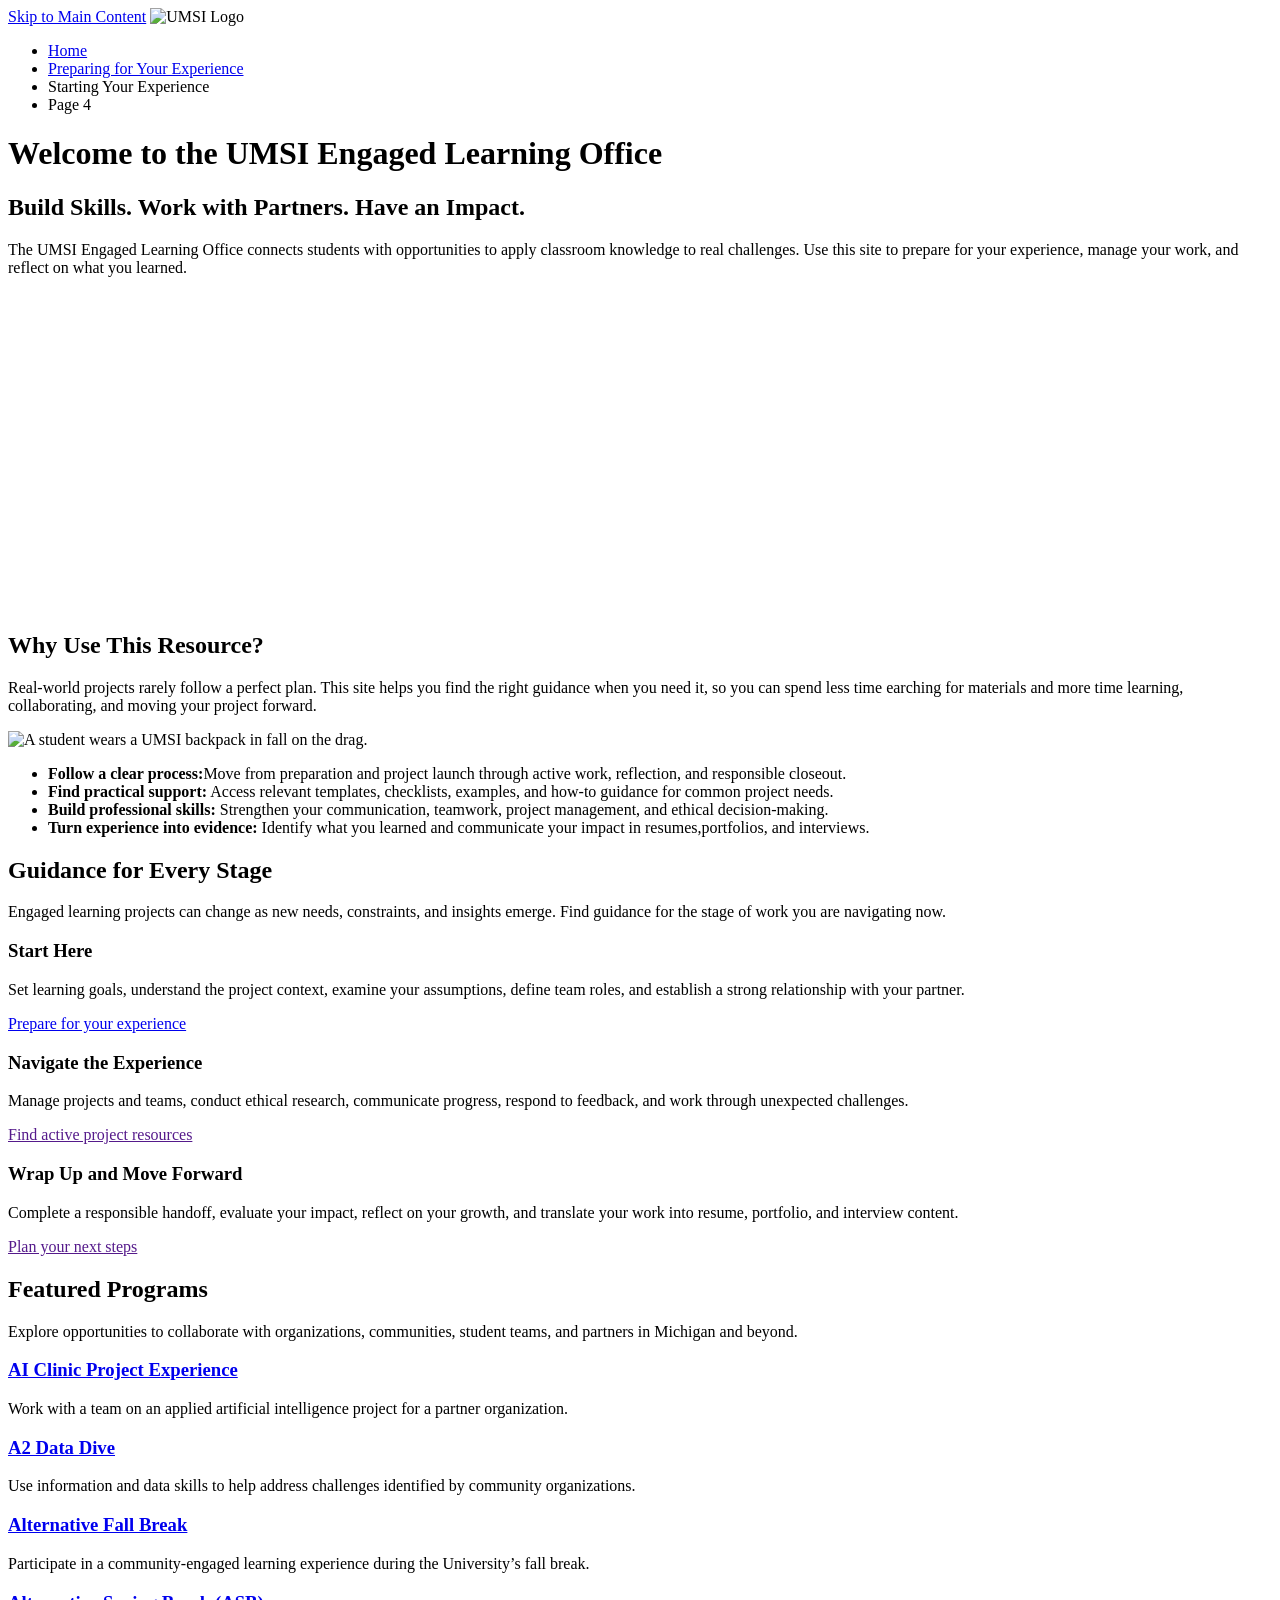
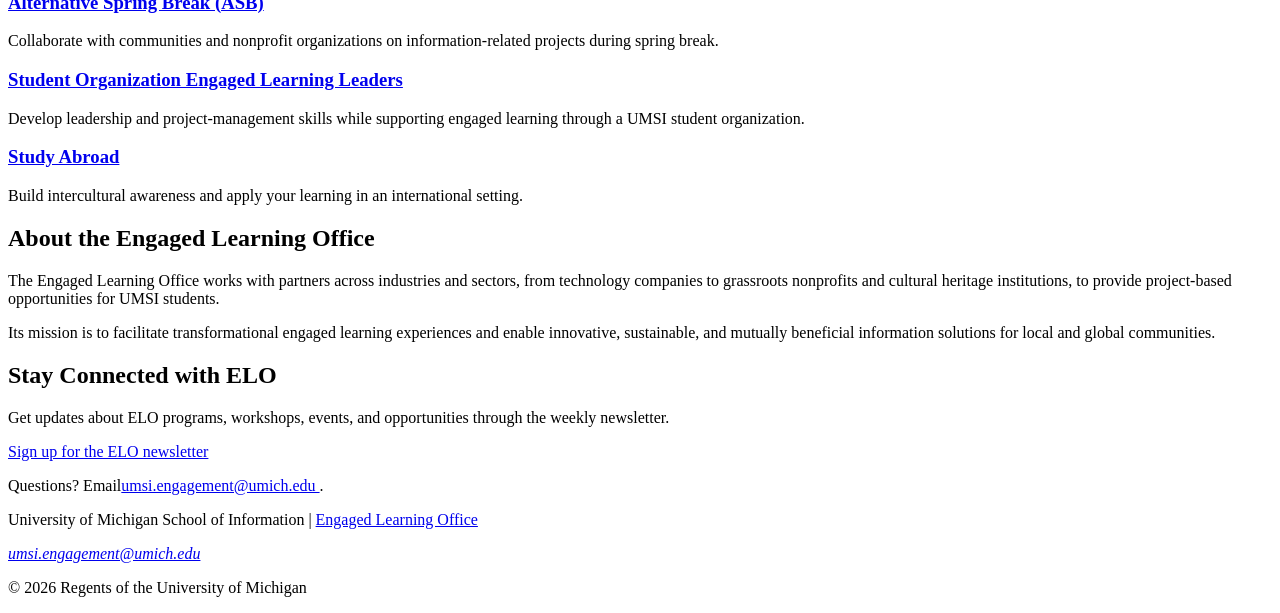
==== index.html @ dc8dc24f "Add files via upload first draft" ====
<!DOCTYPE html>
<html lang="en">
<head>
    <meta charset="UTF-8">
    <meta name="viewport" content="width=device-width, initial-scale=1.0">
    <title>Engaged Learning Resources | UMSI</title>

</head>
<body>

    <header>
  <a href = "#main">Skip to Main Content</a>
        <img src="images/UMSI_signature_vertical_informal_solidblue.jpg" alt="UMSI Logo">
        <nav>
            <ul>
                <li><a href = "index.html">Home</a></li>
                <li><a href = "prep.html">Preparing for Your Experience</a></li>
                <li><a>Starting Your Experience</a></li>
                <li><a>Page 4</a></li>
            </ul>
        </nav>
    <h1>Welcome to the UMSI Engaged Learning Office</h1>

    </header>
    <main id="main">
    <section>
      <h2>Build Skills. Work with Partners. Have an Impact.</h2>
      <p>
       The UMSI Engaged Learning Office connects students with opportunities to apply classroom knowledge to real challenges. Use this site to prepare for your experience, manage your work, and reflect on what you learned.
      </p>

      <iframe width="560px" height="315px" src="https://www.youtube.com/embed/81ZO9RfIJEQ?si=tBp82YWZMl1u7CVS" title="YouTube video player" frameborder="0" allow="accelerometer; autoplay; clipboard-write; encrypted-media; gyroscope; picture-in-picture; web-share" referrerpolicy="strict-origin-when-cross-origin" allowfullscreen></iframe>
         <!-- Note: this iframe might cause an Axe ARIA error - that's not on you that's on YouTube! -->
    </section>

<section>
    <h2>Why Use This Resource?</h2>

    <p>Real-world projects rarely follow a perfect plan. This site helps you find the right guidance when you need it, so you can spend less time earching for materials and more time learning, collaborating, and moving your project forward.
    </p>
        <img src="images/UMSI_CampusFall_UMSIBackpack_02.jpg" alt="A student wears a UMSI backpack in fall on the drag.">
    <ul>
        <li><strong>Follow a clear process:</strong>Move from preparation and project launch through active work, reflection, and responsible closeout.</li>
        <li><strong>Find practical support:</strong> Access relevant templates, checklists, examples, and how-to guidance for common project needs.</li>
        <li><strong>Build professional skills:</strong> Strengthen your communication, teamwork, project management, and ethical decision-making.</li>
        <li><strong>Turn experience into evidence:</strong> Identify what you learned and communicate your impact in resumes,portfolios, and interviews.</li>
    </ul>
</section>

 <section>
    <h2>Guidance for Every Stage</h2>
    <p>Engaged learning projects can change as new needs, constraints, and insights emerge. Find guidance for the stage of work you are navigating <srong>now.</strong></p>
    <article>
      <h3>Start Here</h3>
      <p>Set learning goals, understand the project context, examine your assumptions, define team roles, and establish a strong relationship with your partner.</p>
      <a href="prep.html">Prepare for your experience</a>
    </article>

    <article>
      <h3>Navigate the Experience</h3>
      <p>Manage projects and teams, conduct ethical research, communicate progress, respond to feedback, and work through unexpected challenges.</p>
      <a href="">Find active project resources</a>
    </article>

    <article>
      <h3>Wrap Up and Move Forward</h3>
      <p>Complete a responsible handoff, evaluate your impact, reflect on your growth, and translate your work into resume, portfolio, and interview content.</p>
      <a href="">Plan your next steps</a>
    </article>
  </section>

   <section>
    <h2>Featured Programs</h2>
    <p>Explore opportunities to collaborate with organizations, communities, student teams, and partners in Michigan and beyond.</p>
    <article>
    <h3><a href="https://mcompass.umich.edu/_portal/tds-program-brochure?programid=12810">AI Clinic Project Experience</a></h3>
    <p>Work with a team on an applied artificial intelligence project for a partner organization.</p>
    </article>

    <article>
    <h3><a href="https://mcompass.umich.edu/_portal/tds-program-brochure?programid=12556">A2 Data Dive</a></h3>
    <p>Use information and data skills to help address challenges identified by community organizations.</p>
    </article>

     <article>
      <h3><a href="https://mcompass.umich.edu/_portal/tds-program-brochure?programid=11297">Alternative Fall Break</a></h3>
      <p>Participate in a community-engaged learning experience during the University’s fall break.</p>
    </article>

    <article>
      <h3><a href="https://mcompass.umich.edu/_portal/tds-program-brochure?programid=10621">Alternative Spring Break (ASB)</a></h3>
       <p>Collaborate with communities and nonprofit organizations on information-related projects during spring break.</p>
    </article>

    <article>
      <h3><a href="https://mcompass.umich.edu/_portal/tds-program-brochure?programid=12294">Student Organization Engaged Learning Leaders</a></h3>
       <p>Develop leadership and project-management skills while supporting engaged learning through a UMSI student organization.</p>
    </article>

    <article>
      <h3><a href="https://www.si.umich.edu/student-life/study-abroad">Study Abroad</a></h3>
      <p>Build intercultural awareness and apply your learning in an international setting. </p>
    </article>
   </section>
  <section>
    <h2>About the Engaged Learning Office</h2>
    <p>The Engaged Learning Office works with partners across industries and sectors, from technology companies to grassroots nonprofits and cultural heritage institutions, to provide project-based opportunities for UMSI students.</p>
    <p>Its mission is to facilitate transformational engaged learning experiences and enable innovative, sustainable, and mutually beneficial information solutions for local and global communities.</p>
  </section>
  <aside>
    <h2>Stay Connected with ELO</h2>
    <p>Get updates about ELO programs, workshops, events, and opportunities through the weekly newsletter.</p>
    <div>
       <a href="https://umsi.info/elo-newsletter"> Sign up for the ELO newsletter</a>
    </div>
    <p>Questions? Email<a href="mailto:umsi.engagement@umich.edu">umsi.engagement@umich.edu </a>.</p>
  </aside>


        <!-- Content taken & modified from UMGPT with the prompt, "Write me a webpage of intro content to help meet the following requirements - this is for the home page": and then pasted in the client objectives & project requirements"
        UMGPT. (2026). UMGPT ( GPT-5.6 Sol September 7th version) [Large language model]. -->
    </main>
    <footer>
        <p>University of Michigan School of Information | <a href="https://www.si.umich.edu/programs/engaged-learning/about-engaged-learning-office">Engaged Learning Office </a></p>
      <address>
        <a href="mailto:umsi.engagement@umich.edu">umsi.engagement@umich.edu</a>
      </address>
      <p>&copy; 2026 Regents of the University of Michigan</p>
    </footer>
</body>
</html>
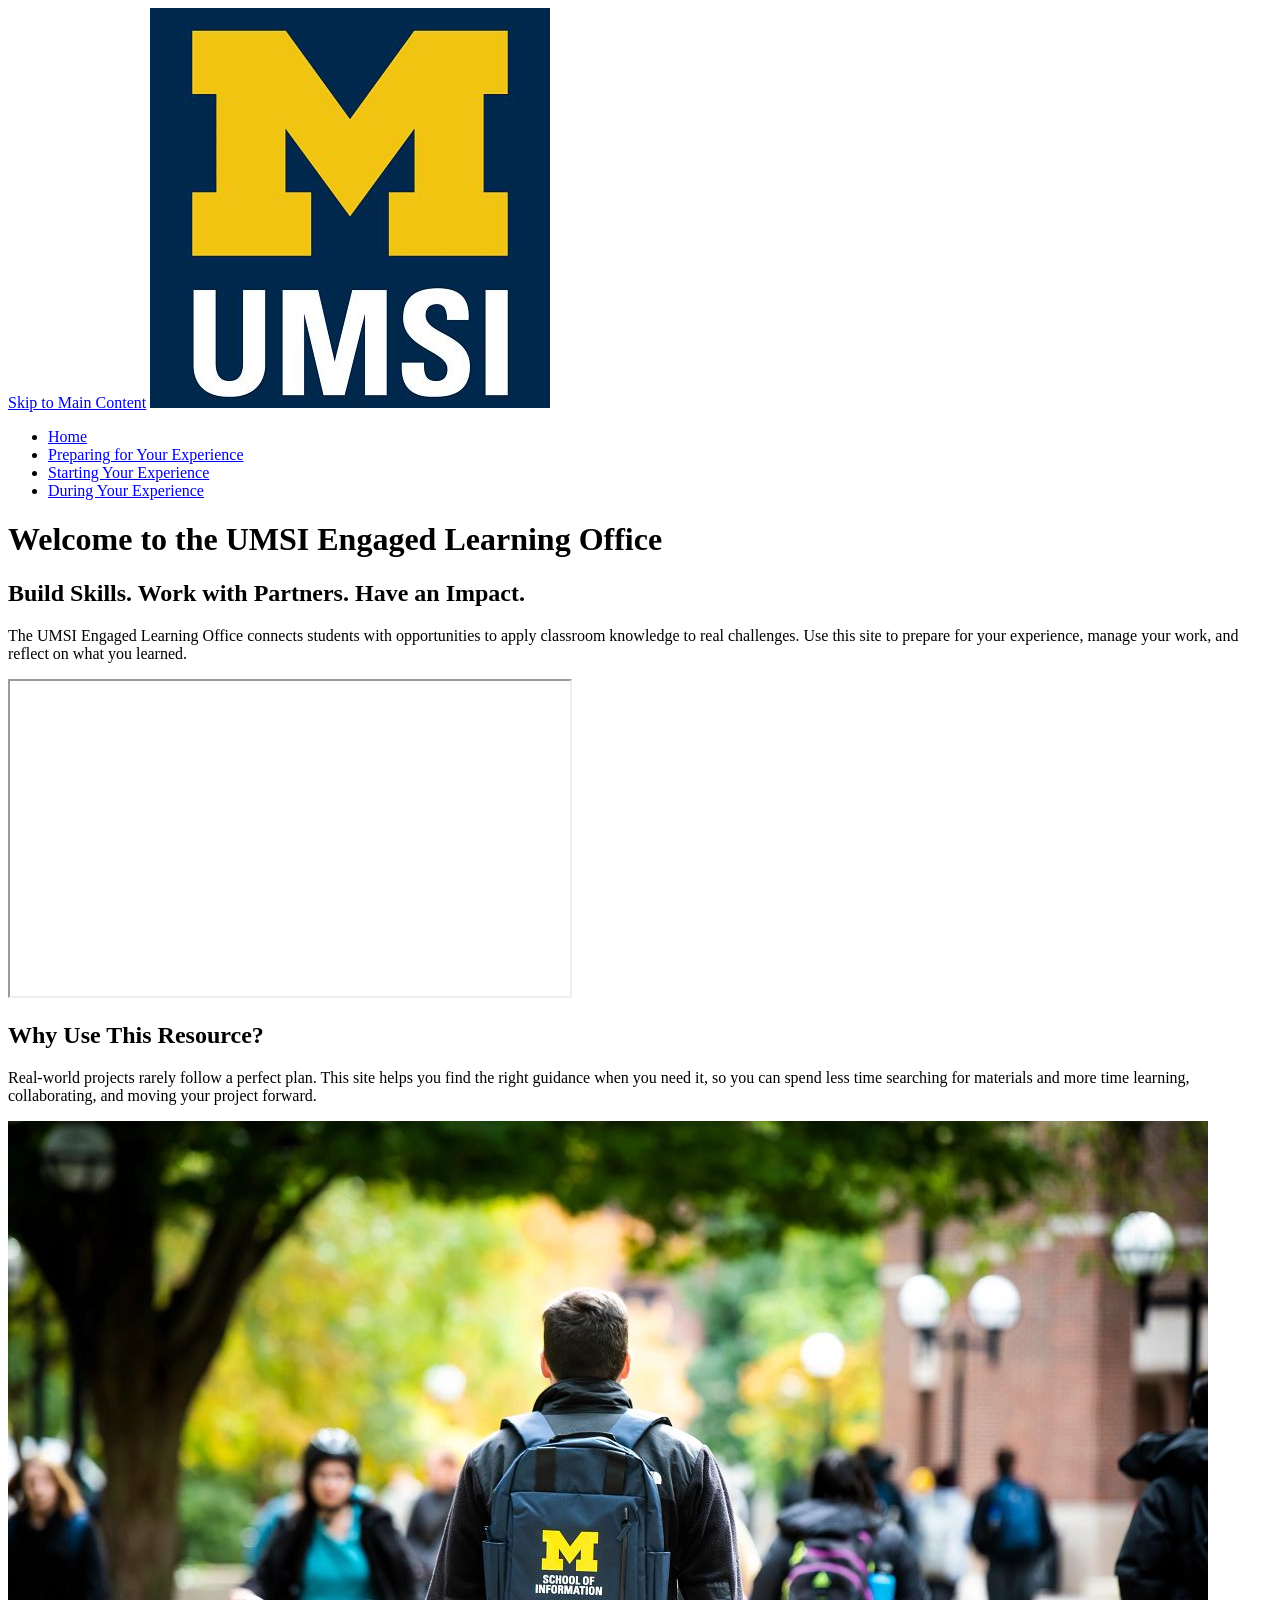
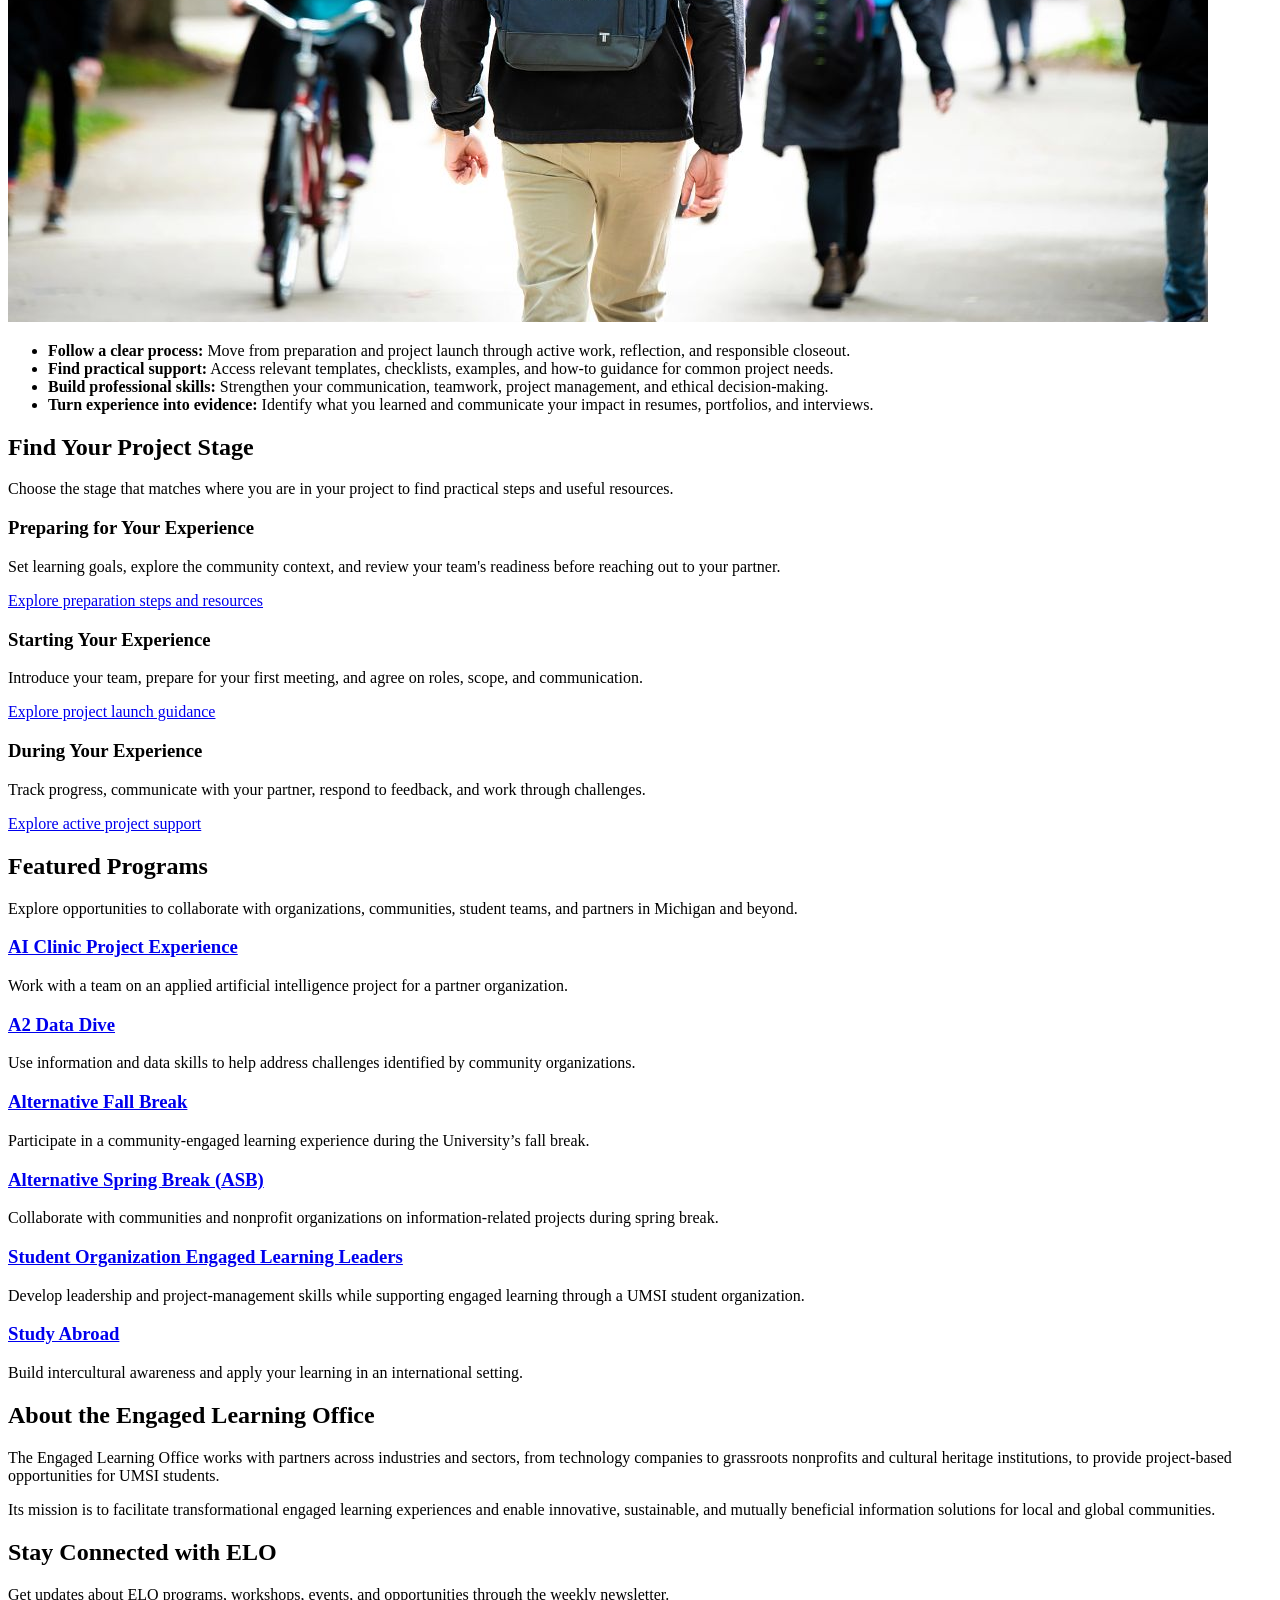
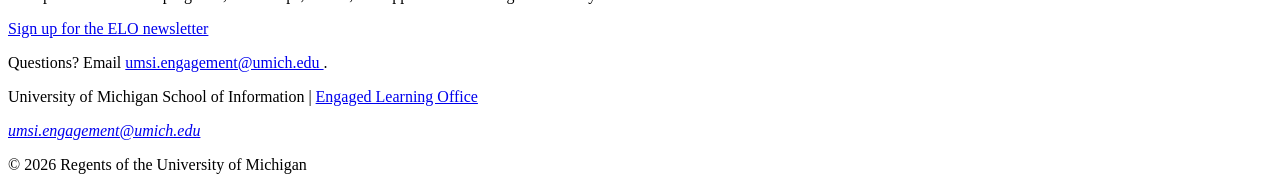
==== commit 6549f418: "Add files via upload 1st uploaded" ====
--- a/index.html
+++ b/index.html
@@ -10,64 +10,83 @@
 
     <header>
   <a href = "#main">Skip to Main Content</a>
-        <img src="images/UMSI_signature_vertical_informal_solidblue.jpg" alt="UMSI Logo">
-        <nav>
+        <img src="images/UMSI_signature_vertical_informal_solidblue.jpg" alt="University of Michigan School of Information">
+        <nav aria-label="Main navigation">
             <ul>
-                <li><a href = "index.html">Home</a></li>
-                <li><a href = "prep.html">Preparing for Your Experience</a></li>
-                <li><a>Starting Your Experience</a></li>
-                <li><a>Page 4</a></li>
+                <li><a href="index.html" aria-current="page">Home</a></li>
+                <li><a href="prep.html">Preparing for Your Experience</a></li>
+                <li><a href="starting.html">Starting Your Experience</a></li>
+                <li><a href="during.html">During Your Experience</a></li>
             </ul>
         </nav>
-    <h1>Welcome to the UMSI Engaged Learning Office</h1>
 
     </header>
     <main id="main">
+       <h1>Welcome to the UMSI Engaged Learning Office</h1>
     <section>
       <h2>Build Skills. Work with Partners. Have an Impact.</h2>
       <p>
        The UMSI Engaged Learning Office connects students with opportunities to apply classroom knowledge to real challenges. Use this site to prepare for your experience, manage your work, and reflect on what you learned.
       </p>
 
-      <iframe width="560px" height="315px" src="https://www.youtube.com/embed/81ZO9RfIJEQ?si=tBp82YWZMl1u7CVS" title="YouTube video player" frameborder="0" allow="accelerometer; autoplay; clipboard-write; encrypted-media; gyroscope; picture-in-picture; web-share" referrerpolicy="strict-origin-when-cross-origin" allowfullscreen></iframe>
+      <iframe width="560" height="315" src="https://www.youtube.com/embed/81ZO9RfIJEQ?si=tBp82YWZMl1u7CVS" title="YouTube video player" allow="accelerometer; autoplay; clipboard-write; encrypted-media; gyroscope; picture-in-picture; web-share" referrerpolicy="strict-origin-when-cross-origin" allowfullscreen></iframe>
          <!-- Note: this iframe might cause an Axe ARIA error - that's not on you that's on YouTube! -->
     </section>
 
 <section>
     <h2>Why Use This Resource?</h2>
 
-    <p>Real-world projects rarely follow a perfect plan. This site helps you find the right guidance when you need it, so you can spend less time earching for materials and more time learning, collaborating, and moving your project forward.
+    <p>Real-world projects rarely follow a perfect plan. This site helps you find the right guidance when you need it, so you can spend less time searching for materials and more time learning, collaborating, and moving your project forward.
     </p>
         <img src="images/UMSI_CampusFall_UMSIBackpack_02.jpg" alt="A student wears a UMSI backpack in fall on the drag.">
     <ul>
-        <li><strong>Follow a clear process:</strong>Move from preparation and project launch through active work, reflection, and responsible closeout.</li>
+        <li><strong>Follow a clear process:</strong> Move from preparation and project launch through active work, reflection, and responsible closeout.</li>
         <li><strong>Find practical support:</strong> Access relevant templates, checklists, examples, and how-to guidance for common project needs.</li>
         <li><strong>Build professional skills:</strong> Strengthen your communication, teamwork, project management, and ethical decision-making.</li>
-        <li><strong>Turn experience into evidence:</strong> Identify what you learned and communicate your impact in resumes,portfolios, and interviews.</li>
+        <li><strong>Turn experience into evidence:</strong> Identify what you learned and communicate your impact in resumes, portfolios, and interviews.</li>
     </ul>
 </section>
 
  <section>
-    <h2>Guidance for Every Stage</h2>
-    <p>Engaged learning projects can change as new needs, constraints, and insights emerge. Find guidance for the stage of work you are navigating <srong>now.</strong></p>
+    <h2>Find Your Project Stage</h2>
+    <p>
+        Choose the stage that matches where you are in your
+        project to find practical steps and useful resources.
+    </p>
+
     <article>
-      <h3>Start Here</h3>
-      <p>Set learning goals, understand the project context, examine your assumptions, define team roles, and establish a strong relationship with your partner.</p>
-      <a href="prep.html">Prepare for your experience</a>
+        <h3>Preparing for Your Experience</h3>
+        <p>
+            Set learning goals, explore the community context,
+            and review your team's readiness before reaching
+            out to your partner.
+        </p>
+        <a href="prep.html">Explore preparation steps and resources</a>
     </article>
 
     <article>
-      <h3>Navigate the Experience</h3>
-      <p>Manage projects and teams, conduct ethical research, communicate progress, respond to feedback, and work through unexpected challenges.</p>
-      <a href="">Find active project resources</a>
+        <h3>Starting Your Experience</h3>
+        <p>
+            Introduce your team, prepare for your first meeting,
+            and agree on roles, scope, and communication.
+        </p>
+        <a href="starting.html">Explore project launch guidance</a>
     </article>
 
     <article>
-      <h3>Wrap Up and Move Forward</h3>
-      <p>Complete a responsible handoff, evaluate your impact, reflect on your growth, and translate your work into resume, portfolio, and interview content.</p>
-      <a href="">Plan your next steps</a>
+        <h3>During Your Experience</h3>
+        <p>
+            Track progress, communicate with your partner,
+            respond to feedback, and work through challenges.
+        </p>
+        <a href="during.html">Explore active project support</a>
     </article>
-  </section>
+
+    <!--
+    Stage introductions drafted with OpenAI Codex on September 19,
+    2026, to align the homepage with the site's three subject pages.
+    -->
+</section>
 
    <section>
     <h2>Featured Programs</h2>
@@ -113,7 +132,7 @@
     <div>
        <a href="https://umsi.info/elo-newsletter"> Sign up for the ELO newsletter</a>
     </div>
-    <p>Questions? Email<a href="mailto:umsi.engagement@umich.edu">umsi.engagement@umich.edu </a>.</p>
+    <p>Questions? Email <a href="mailto:umsi.engagement@umich.edu">umsi.engagement@umich.edu </a>.</p>
   </aside>
 
 
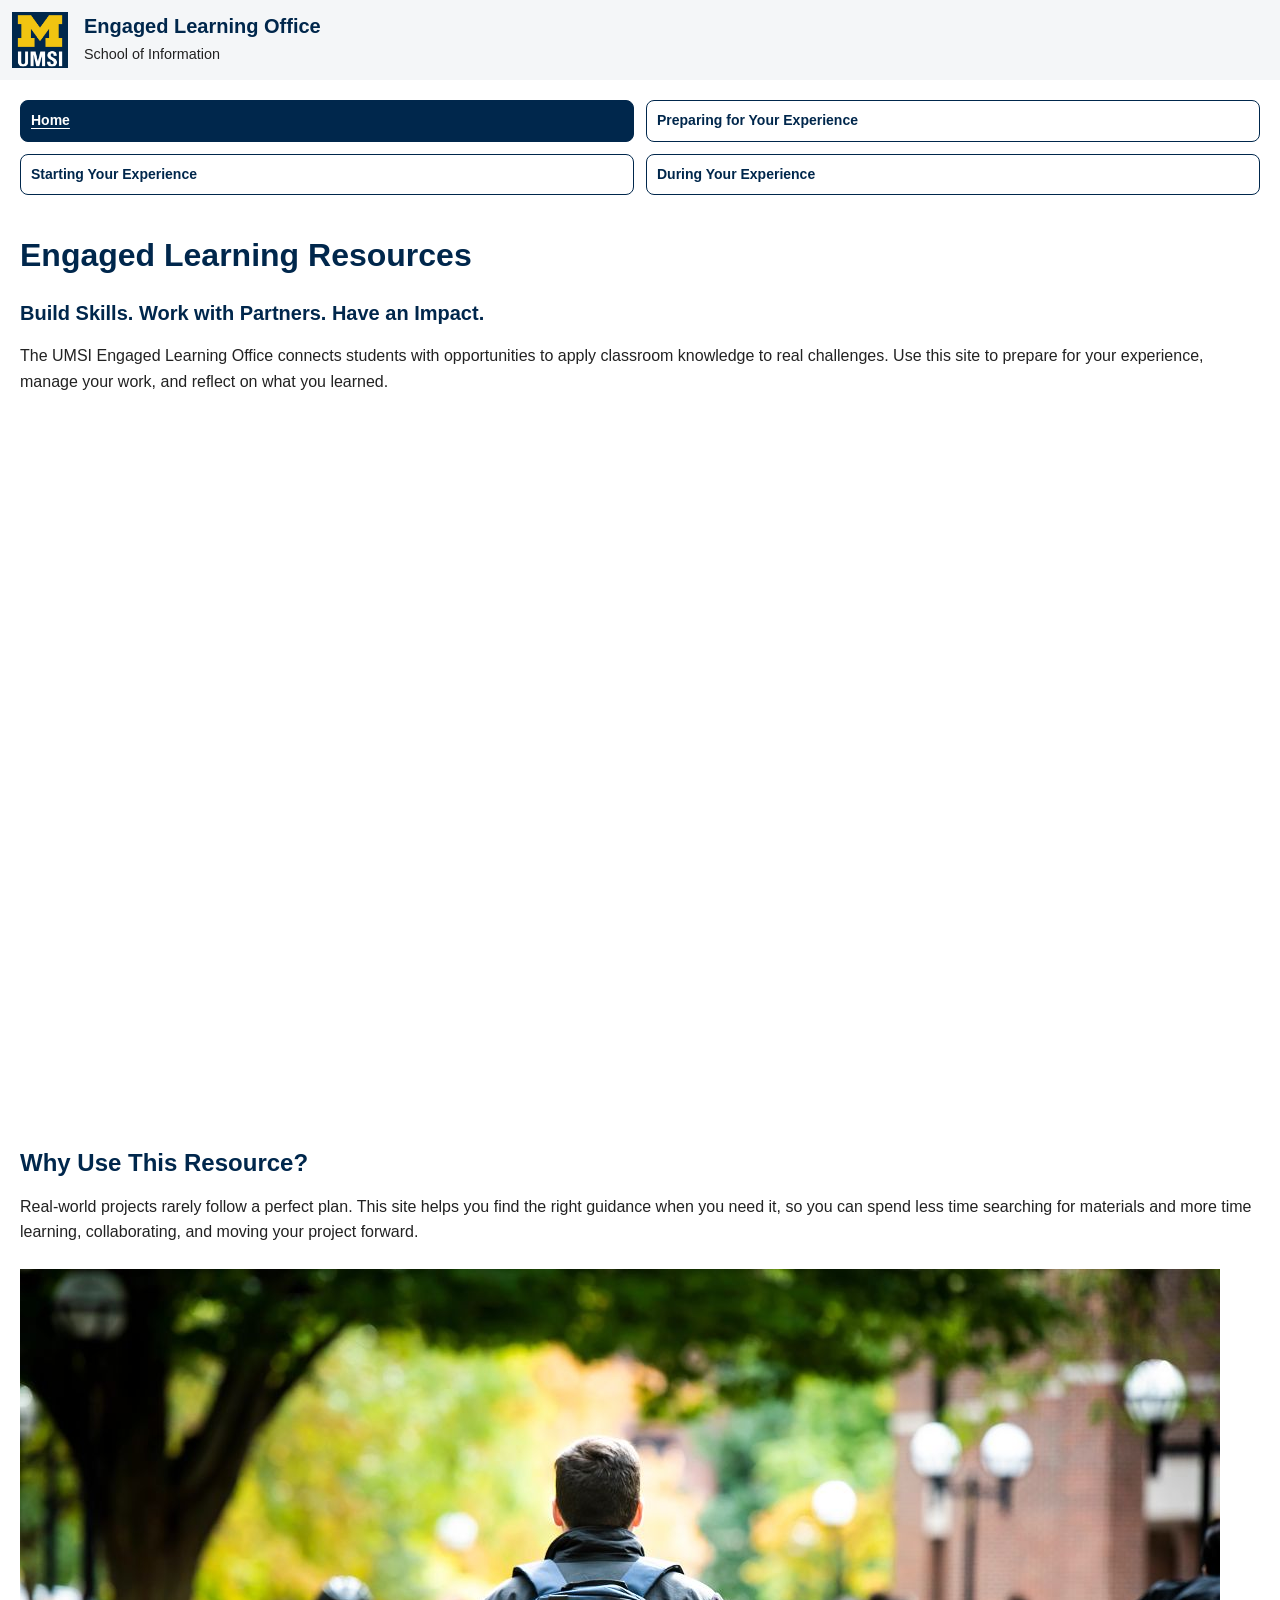
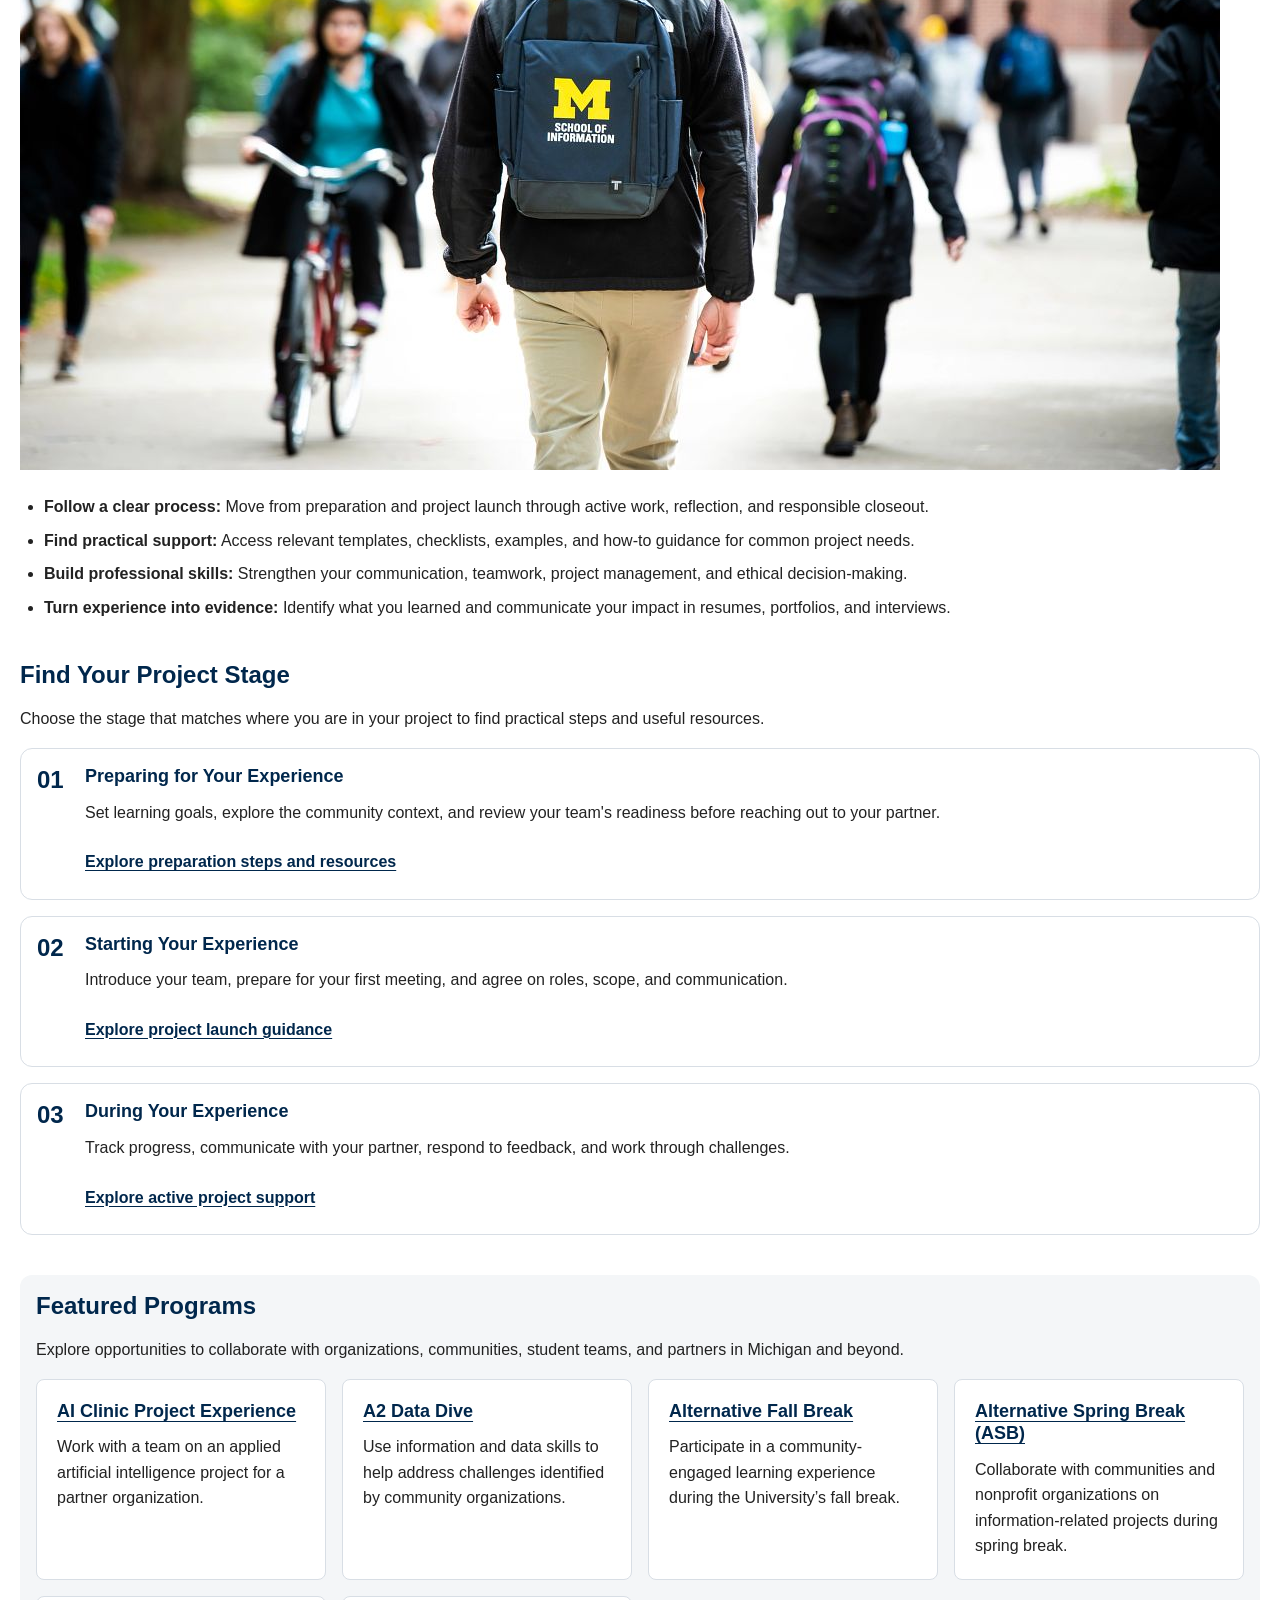
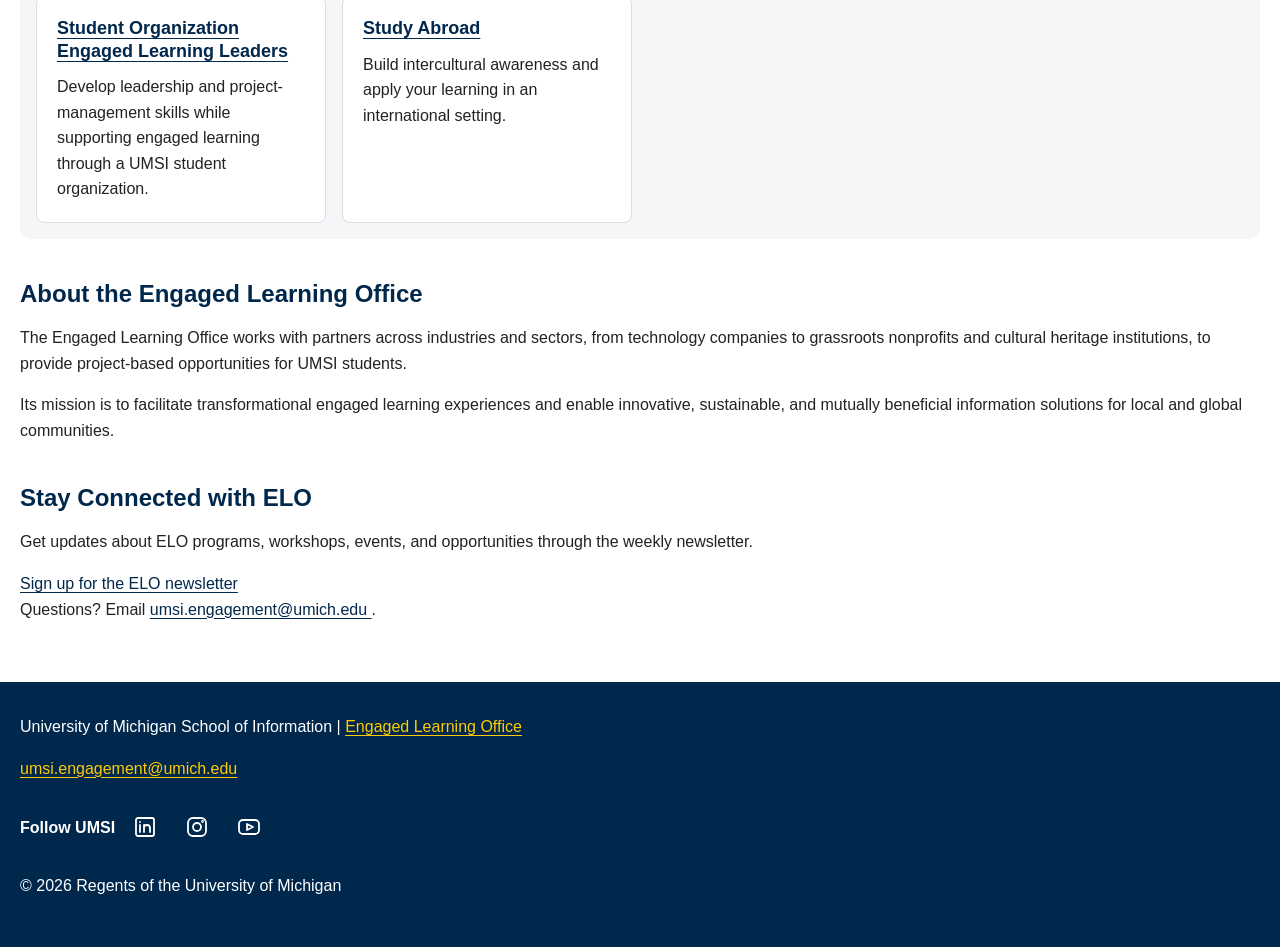
==== commit 78d346c7: "Add files via upload W7 Project CSS Upload" ====
--- a/index.html
+++ b/index.html
@@ -4,26 +4,39 @@
     <meta charset="UTF-8">
     <meta name="viewport" content="width=device-width, initial-scale=1.0">
     <title>Engaged Learning Resources | UMSI</title>
-
+    <link rel="stylesheet" href="css/html5reset.css">
+    <link rel="stylesheet" href="css/style.css">
 </head>
 <body>
 
-    <header>
-  <a href = "#main">Skip to Main Content</a>
-        <img src="images/UMSI_signature_vertical_informal_solidblue.jpg" alt="University of Michigan School of Information">
-        <nav aria-label="Main navigation">
-            <ul>
-                <li><a href="index.html" aria-current="page">Home</a></li>
-                <li><a href="prep.html">Preparing for Your Experience</a></li>
-                <li><a href="starting.html">Starting Your Experience</a></li>
-                <li><a href="during.html">During Your Experience</a></li>
-            </ul>
-        </nav>
-
+    <header class="site-header">
+        <a class="skip-link" href="#main">Skip to Main Content</a>
+
+        <div class="site-brand">
+        <img
+            src="images/umsi-logo.jpg"
+            alt="University of Michigan School of Information"
+        >
+
+        <div class="site-brand-text">
+            <p class="site-name">Engaged Learning Office</p>
+            <p class="site-description">School of Information</p>
+        </div>
+        </div>
+
+    <nav aria-label="Main navigation">
+        <ul>
+            <li><a href="index.html" aria-current="page">Home</a></li>
+            <li><a href="prep.html">Preparing for Your Experience</a></li>
+            <li><a href="starting.html">Starting Your Experience</a></li>
+            <li><a href="during.html">During Your Experience</a></li>
+        </ul>
+    </nav>
     </header>
-    <main id="main">
-       <h1>Welcome to the UMSI Engaged Learning Office</h1>
-    <section>
+
+    <main id="main" tabindex="-1">
+    <h1>Engaged Learning Resources</h1>
+    <section class="home-intro">
       <h2>Build Skills. Work with Partners. Have an Impact.</h2>
       <p>
        The UMSI Engaged Learning Office connects students with opportunities to apply classroom knowledge to real challenges. Use this site to prepare for your experience, manage your work, and reflect on what you learned.
@@ -33,12 +46,15 @@
          <!-- Note: this iframe might cause an Axe ARIA error - that's not on you that's on YouTube! -->
     </section>
 
-<section>
+    <section>
     <h2>Why Use This Resource?</h2>
 
     <p>Real-world projects rarely follow a perfect plan. This site helps you find the right guidance when you need it, so you can spend less time searching for materials and more time learning, collaborating, and moving your project forward.
     </p>
-        <img src="images/UMSI_CampusFall_UMSIBackpack_02.jpg" alt="A student wears a UMSI backpack in fall on the drag.">
+        <img
+    src="images/campus-backpack.jpg"
+    alt="A student wearing a UMSI backpack walks along a campus path in autumn."
+    >
     <ul>
         <li><strong>Follow a clear process:</strong> Move from preparation and project launch through active work, reflection, and responsible closeout.</li>
         <li><strong>Find practical support:</strong> Access relevant templates, checklists, examples, and how-to guidance for common project needs.</li>
@@ -54,32 +70,58 @@
         project to find practical steps and useful resources.
     </p>
 
-    <article>
-        <h3>Preparing for Your Experience</h3>
-        <p>
+    <article class="stage-card">
+        <span class="stage-number" aria-hidden="true">01</span>
+
+        <div class="stage-content">
+            <h3>Preparing for Your Experience</h3>
+
+            <p>
             Set learning goals, explore the community context,
             and review your team's readiness before reaching
             out to your partner.
-        </p>
-        <a href="prep.html">Explore preparation steps and resources</a>
-    </article>
-
-    <article>
-        <h3>Starting Your Experience</h3>
-        <p>
+            </p>
+
+            <a href="prep.html">
+            Explore preparation steps and resources
+            </a>
+        </div>
+    </article>
+
+    <article class="stage-card">
+        <span class="stage-number" aria-hidden="true">02</span>
+
+        <div class="stage-content">
+            <h3>Starting Your Experience</h3>
+
+            <p>
             Introduce your team, prepare for your first meeting,
             and agree on roles, scope, and communication.
-        </p>
-        <a href="starting.html">Explore project launch guidance</a>
-    </article>
-
-    <article>
-        <h3>During Your Experience</h3>
-        <p>
-            Track progress, communicate with your partner,
-            respond to feedback, and work through challenges.
-        </p>
-        <a href="during.html">Explore active project support</a>
+            </p>
+
+            <a href="starting.html">
+            Explore project launch guidance
+            </a>
+        </div>
+
+    </article>
+
+    
+        <article class="stage-card">
+        <span class="stage-number" aria-hidden="true">03</span>
+
+        <div class="stage-content">
+            <h3>During Your Experience</h3>
+
+            <p>
+                Track progress, communicate with your partner,
+                respond to feedback, and work through challenges.
+            </p>
+
+            <a href="during.html">
+                Explore active project support
+            </a>
+        </div>
     </article>
 
     <!--
@@ -88,9 +130,10 @@
     -->
 </section>
 
-   <section>
+   <section class="featured-programs">
     <h2>Featured Programs</h2>
     <p>Explore opportunities to collaborate with organizations, communities, student teams, and partners in Michigan and beyond.</p>
+    <div class="program-grid">
     <article>
     <h3><a href="https://mcompass.umich.edu/_portal/tds-program-brochure?programid=12810">AI Clinic Project Experience</a></h3>
     <p>Work with a team on an applied artificial intelligence project for a partner organization.</p>
@@ -120,6 +163,7 @@
       <h3><a href="https://www.si.umich.edu/student-life/study-abroad">Study Abroad</a></h3>
       <p>Build intercultural awareness and apply your learning in an international setting. </p>
     </article>
+    </div>
    </section>
   <section>
     <h2>About the Engaged Learning Office</h2>
@@ -144,6 +188,41 @@
       <address>
         <a href="mailto:umsi.engagement@umich.edu">umsi.engagement@umich.edu</a>
       </address>
+        <!-- Social links for the School of Information. -->
+        <div class="footer-social">
+            <p>Follow UMSI</p>
+
+            <a
+                href="https://www.linkedin.com/school/university-of-michigan---school-of-information/"
+                aria-label="UMSI on LinkedIn"
+                >
+            <svg viewBox="0 0 24 24" aria-hidden="true" focusable="false">
+                <rect x="3" y="3" width="18" height="18" rx="2"></rect>
+                <path d="M7 10v7 M7 7v.1 M11 17v-7 M11 13a3 3 0 0 1 6 0v4"></path>
+            </svg>
+            </a>
+        <!-- Instagram -->
+            <a
+                href="https://www.instagram.com/umschoolofinformation/"
+                aria-label="UMSI on Instagram"
+                >
+            <svg viewBox="0 0 24 24" aria-hidden="true" focusable="false">
+                <rect x="3" y="3" width="18" height="18" rx="5"></rect>
+                <circle cx="12" cy="12" r="4"></circle>
+                <circle cx="17.5" cy="6.5" r="0.5"></circle>
+            </svg>
+            </a>
+        <!-- YouTube -->
+            <a
+                href="https://www.youtube.com/user/schoolofinformation"
+                aria-label="UMSI on YouTube"
+            >
+            <svg viewBox="0 0 24 24" aria-hidden="true" focusable="false">
+                <rect x="2" y="5" width="20" height="14" rx="4"></rect>
+                <path d="M10 9l6 3-6 3z"></path>
+            </svg>
+            </a>
+        </div>
       <p>&copy; 2026 Regents of the University of Michigan</p>
     </footer>
 </body>
--- a/css/style.css
+++ b/css/style.css
@@ -0,0 +1,485 @@
+/*
+ * Local fonts downloaded from Google Fonts.
+ * License files are retained in the fonts folders.
+ */
+
+/* Nunito Sans */
+@font-face {
+    font-family: "Nunito Sans";
+    src: url("../fonts/Nunito_Sans/NunitoSans-VariableFont_YTLC,opsz,wdth,wght.ttf")
+        format("truetype");
+    font-weight: 400 700;
+    font-style: normal;
+    font-display: swap;
+}
+
+/* Montserrat */
+@font-face {
+    font-family: "Montserrat";
+    src: url("../fonts/Montserrat/Montserrat-VariableFont_wght.ttf")
+        format("truetype");
+    font-weight: 400 700;
+    font-style: normal;
+    font-display: swap;
+}
+
+/* Merriweather */
+@font-face {
+    font-family: "Merriweather";
+    src: url("../fonts/Merriweather/Merriweather-VariableFont_opsz,wdth,wght.ttf")
+        format("truetype");
+    font-weight: 400 700;
+    font-style: normal;
+    font-display: swap;
+}
+
+/*
+ * Base styles developed with assistance from OpenAI Codex.
+ * Establish readable text and flexible images for mobile screens.
+ */
+
+/* Include padding and borders in an element's declared width. */
+*,
+*::before,
+*::after {
+    box-sizing: border-box;
+}
+
+
+/* Set the default reading style for the website. */
+body {
+    font-family: "Nunito Sans", Arial, sans-serif;
+    font-size: 1rem;
+    line-height: 1.6;
+    color: #222222;
+    background-color: #ffffff;
+}
+
+
+/* Let images shrink to fit their containers without distortion. */
+img {
+    display: block;
+    max-width: 100%;
+    height: auto;    
+}
+
+
+/* Keep the main content away from the edges of the screen. */
+main{
+    padding: 1.25rem;
+}
+
+/* Create space between paragraphs. */
+p {
+    margin-block: 0 1rem;
+}
+
+/* Keep embedded videos within the content width. */
+iframe {
+    display: block;
+    width: 100%;
+    height: auto;
+    aspect-ratio: 16/9;
+    border: 0;
+}
+/*
+ * Brand color reference:
+ * https://brand.umich.edu/design-resources/colors/
+ */
+
+/* Shared heading styles */
+h1,
+h2,
+h3 {
+    color: #00274c;
+    line-height: 1.25;
+    font-weight: 700;
+    margin-block: 0 1rem;
+}
+
+/* Page title */
+h1{
+    font-size: 2rem;
+    margin-bottom: 1.5rem;
+}
+
+/* Section titles */
+h2{
+    font-size: 1.5rem;
+}
+
+/* Titles within a section */
+h3{
+    font-size: 1.125rem;
+}
+
+/* Space between the main content sections */
+main > section,
+main > aside {
+    margin-block: 2.5rem;
+}
+
+/* Keep the skip link off-screen until it receives focus. */
+.skip-link {
+    position: absolute;
+    left: -10000px;
+    top: auto;
+}
+
+/* Show the skip link when reached with the keyboard. */
+.skip-link:focus {
+    position: fixed;
+    left: 1rem;
+    top: 1rem;
+    z-index: 1000;
+    padding: 0.75rem 1rem;
+    background-color: #00274c;
+    color: #ffffff;
+    font-weight: 700;
+}
+
+/* Give links and buttons gently rounded corners across all pages. */
+a,
+button {
+    border-radius: 0.375rem;
+}
+
+/* Make keyboard focus visible on links and buttons. */
+a:focus-visible,
+button:focus-visible {
+    outline: 3px solid #00274c;
+    outline-offset: 3px;
+}
+
+/* Shared site header */
+.site-header {
+    padding: 0rem;
+    background-color: #ffffff;
+}
+
+/* Resize the header logo while preserving its proportions. */
+.site-header > img {
+    width: 5rem;
+    height: auto;
+    margin-bottom: 1.25rem;
+}
+
+/* Keep navigation links away from the page edges while allowing 
+the brand background to span the full width. */
+.site-header nav {
+    padding: 1.25rem;
+}
+
+/* Arrange navigation links in two equal columns. */
+.site-header nav ul {
+    display: grid;
+    grid-template-columns: repeat(2, minmax(0, 1fr));
+    gap: 0.75rem;
+    list-style: none;
+}
+
+/* Give each link a generous clickable area. */
+.site-header nav a {
+    display: block;
+    height: 100%;
+    padding: 0.625rem;
+    border: 1px solid #00274c;
+    border-radius: 0.5rem;
+    color: #00274c;
+    background-color: #ffffff;
+    font-weight: 600;
+    font-size: 0.875rem;
+    line-height: 1.4;
+    text-decoration: none;
+}
+
+/* Identify the current page with more than color alone. */
+.site-header nav a[aria-current="page"] {
+    background-color: #00274c;
+    color: #ffffff;
+    font-weight: 700;
+    text-decoration: underline;
+    text-underline-offset: 0.2em;
+}
+
+/* Project stage cards: number column + content column */
+.stage-card {
+    display: grid;
+    grid-template-columns: 2rem minmax(0, 1fr);
+    gap: 1rem;
+    padding: 1rem;
+    margin-bottom: 1rem;
+    border: 1px solid #d8dee5;
+    border-radius: 0.75rem;
+    background-color: #ffffff;
+}
+
+.stage-number {
+    color: #00274c;
+    font-size: 1.5rem;
+    font-weight: 700;
+    line-height: 1.25;
+}
+
+.stage-content > h3 {
+    margin-bottom: 0.75rem;
+}
+
+.stage-content > a {
+    display: inline-block;
+    padding-block: 0.5rem;
+    color: #00274c;
+    font-weight: 700;
+    text-decoration: underline;
+    text-underline-offset: 0.2em;
+}
+
+/* Keep lists in the main content readable. */
+main ul,
+main ol {
+    padding-left: 1.5rem;
+    margin-bottom: 1rem;
+}
+
+main li {
+    margin-bottom: 0.5rem;
+}
+
+/* Add breathing room around photos in the main content. */
+main img {
+    margin-block: 1.5rem;
+}
+
+/* Shared footer */
+footer {
+    padding: 2rem 1.25rem;
+    background-color: #00274c;
+    color: #ffffff;
+}
+
+footer a {
+    color: #ffcb05;
+    text-decoration: underline;
+    text-underline-offset: 0.2em;
+    overflow-wrap: anywhere;
+}
+
+footer address {
+    font-style: normal;
+    margin-bottom: 1rem;
+}
+
+/* Keep keyboard focus visible against the dark background. */
+footer a:focus-visible {
+    outline-color: #ffcb05;
+}
+
+/* Use custom step numbers instead of default list markers. */
+main .project-steps {
+    list-style: none;
+    padding-left: 0;
+}
+
+/* Give content links a consistent, recognizable appearance. */
+main a {
+    color: #00274c;
+    text-decoration: underline;
+    text-underline-offset: 0.2em;
+    overflow-wrap: anywhere;
+}
+
+/* Emphasize links when the pointer is over them. */
+main a:hover {
+    color: #005a9c;
+}
+
+/* Featured programs section */
+.featured-programs {
+    padding: 1rem;
+    background-color: #f4f6f8;
+    border-radius: 0.75rem;
+}
+
+/* Responsive program grid */
+.program-grid {
+    display: grid;
+    grid-template-columns: repeat(auto-fit, minmax(min(100%, 16rem), 1fr));
+    gap: 1rem;
+}
+
+/* Program cards */
+.program-grid > article {
+    padding: 1.25rem;
+    background-color: #ffffff;
+    border: 1px solid #d8dee5;
+    border-radius: 0.5rem;
+}
+
+.program-grid > article > h3 {
+    margin-bottom: 0.75rem;
+}
+
+.program-grid > article > p {
+    margin-bottom: 0;
+}
+
+/* Give each program title a rectangular clickable area. */
+.program-grid > article > h3 > a {
+    display: block;
+}
+
+/* Highlight questions that invite reflection. */
+.reflection-panel {
+    margin-block: 2rem;
+    padding: 1.25rem;
+    background-color: #f4f6f8;
+    border-left: 4px solid #00274c;
+    border-radius: 0.5rem;
+}
+
+.reflection-panel > ul {
+    margin-bottom: 0;
+}
+
+/* Place the logo beside the site name. */
+.site-brand {
+    display: grid;
+    grid-template-columns: 3.5rem minmax(0, 1fr);
+    gap: 1rem;
+    align-items: center;
+    margin-bottom: 0;
+    background-color: #f4f6f8;
+    padding: 0.75rem;
+    border-radius: 0rem;
+}
+
+.site-brand > img {
+    width: 3.5rem;
+    height: auto;
+}
+
+.site-name {
+    margin: 0;
+    color: #00274c;
+    font-size: clamp(1rem, 5.85vw, 1.25rem);
+    font-weight: 700;
+    line-height: 1.25;
+}
+
+.site-description {
+    margin: 0.25rem 0 0;
+    color: #222222;
+    font-size: 0.9rem;
+}
+
+/* Refine homepage introduction spacing and heading hierarchy. */
+main > .home-intro {
+    margin-top: 1.5rem;
+}
+
+.home-intro > h2 {
+    font-size: 1.25rem;
+    line-height: 1.4;
+}
+
+/* Extend each program link across its card. */
+.program-grid > article {
+    position: relative;
+}
+
+.program-grid > article > h3 > a::after {
+    content: "";
+    position: absolute;
+    inset: 0;
+}
+
+/* Highlight the whole card when its link receives keyboard focus. */
+.program-grid > article:focus-within {
+    outline: 3px solid #00274c;
+    outline-offset: 3px;
+}
+
+.program-grid > article > h3 > a:focus-visible {
+    outline: none;
+}
+
+/* Remove the browser's tap tint and change only the title color. */
+.program-grid > article > h3 > a {
+    -webkit-tap-highlight-color: transparent;
+}
+
+.program-grid > article:hover > h3 > a,
+.program-grid > article > h3 > a:active {
+    color: #005a9c;
+}
+
+/* Give social icons a generous clickable area in the footer. */
+/* Align the social label and icons, allowing wrapping when needed. */
+.footer-social {
+    display: flex;
+    align-items: center;
+    flex-wrap: wrap;
+    gap: 0.5rem;
+    margin-block: 1.5rem;
+}
+
+.footer-social > p {
+    margin: 0;
+    font-weight: 700;
+}
+
+.footer-social > a {
+    display: inline-flex;
+    align-items: center;
+    justify-content: center;
+    border-radius: 0.375rem;
+    width: 2.75rem;
+    height: 2.75rem;
+    color: #ffffff;
+}
+
+.footer-social svg {
+    width: 1.5rem;
+    height: 1.5rem;
+    fill: none;
+    stroke: currentColor;
+    stroke-width: 1.8;
+    stroke-linecap: round;
+    stroke-linejoin: round;
+}
+
+.footer-social > a:hover {
+    color: #ffcb05;
+}
+
+/* Use a subtle, rounded focus outline for social links. */
+.footer-social > a:focus-visible {
+    outline: 2px solid #ffffff;
+    outline-offset: 2px;
+}
+
+/*
+ * Give wrapped text links a separate rounded focus ring on each line.
+ * Reference: https://developer.mozilla.org/en-US/docs/Web/CSS/box-decoration-break
+ */
+main p a,
+main li a,
+footer p a {
+    -webkit-box-decoration-break: clone;
+    box-decoration-break: clone;
+}
+
+main p a:focus-visible,
+main li a:focus-visible,
+footer p a:focus-visible {
+    outline: 2px solid transparent;
+    outline-offset: 3px;
+    box-shadow: 0 0 0 2px currentColor;
+}
+
+/* Keep standalone newsletter and footer email links in one rounded box. */
+main aside > div > a,
+footer address > a {
+    display: inline-block;
+    max-width: 100%;
+}
